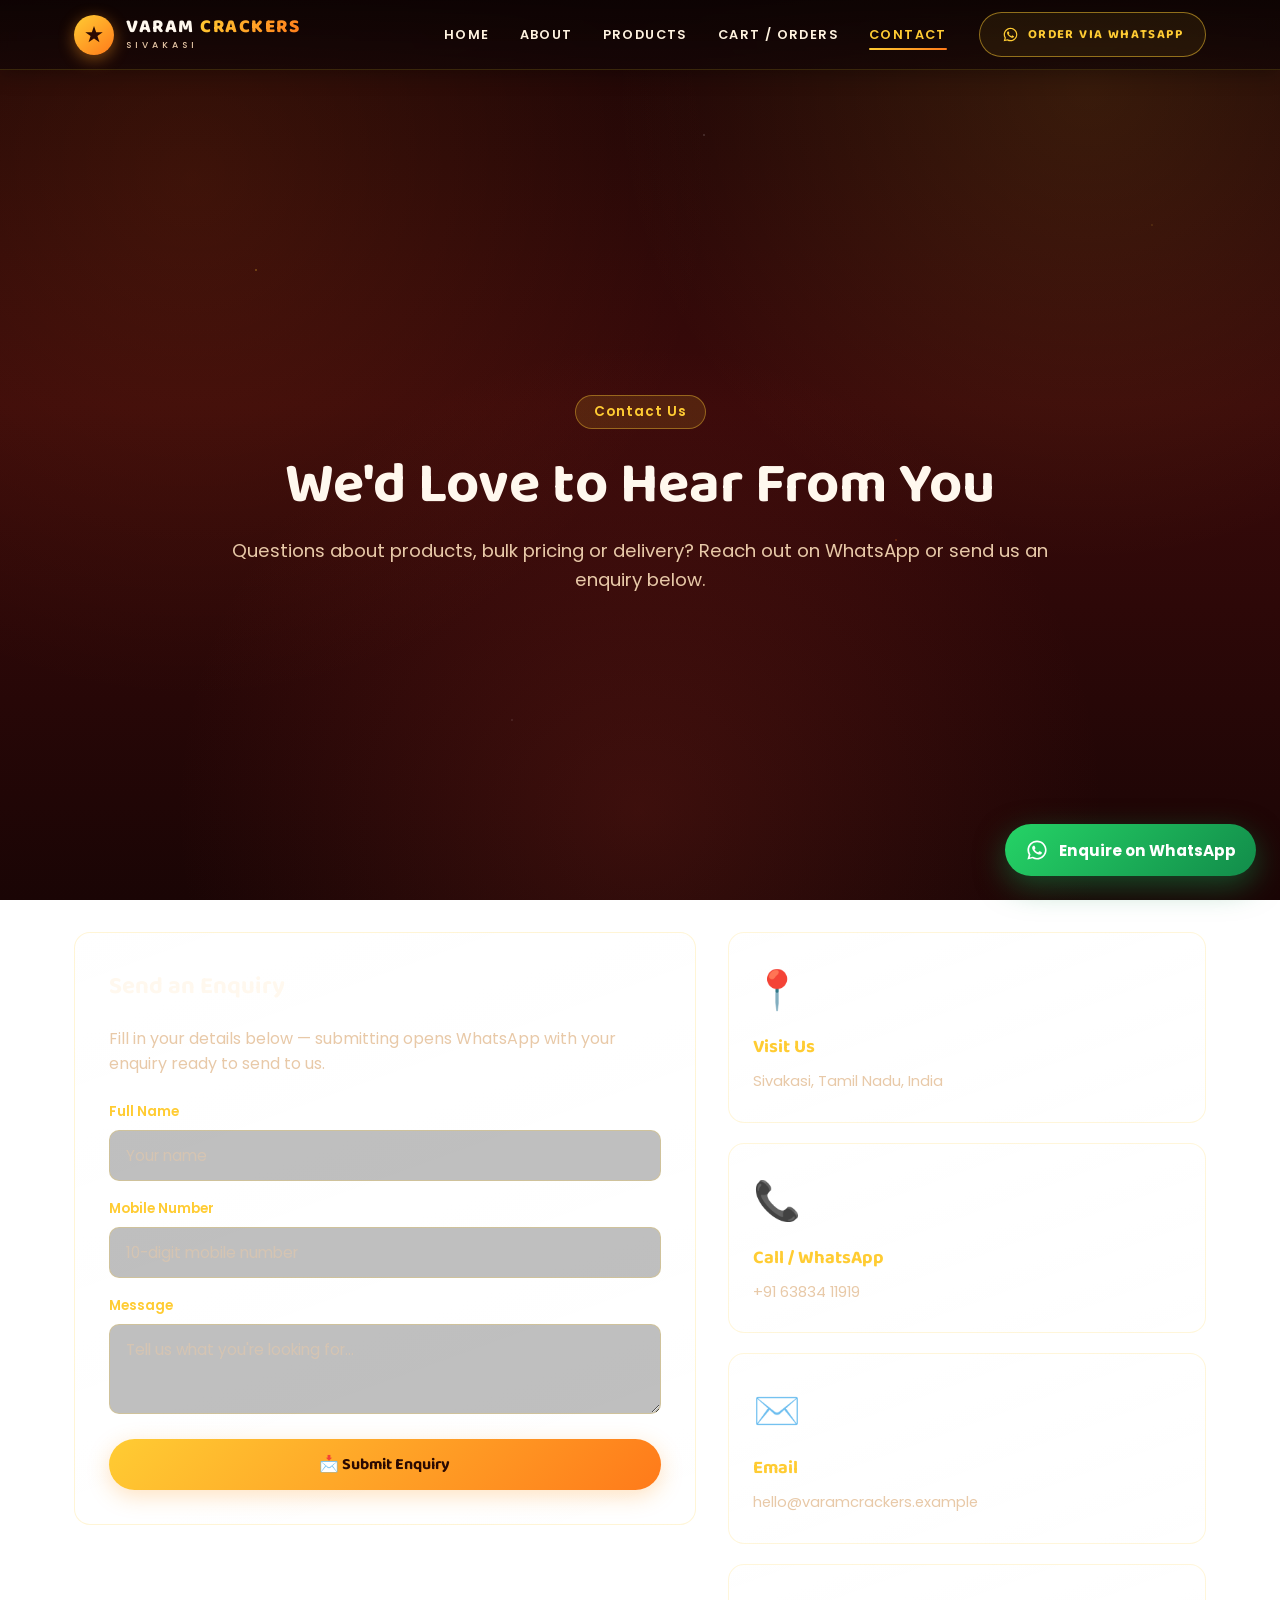
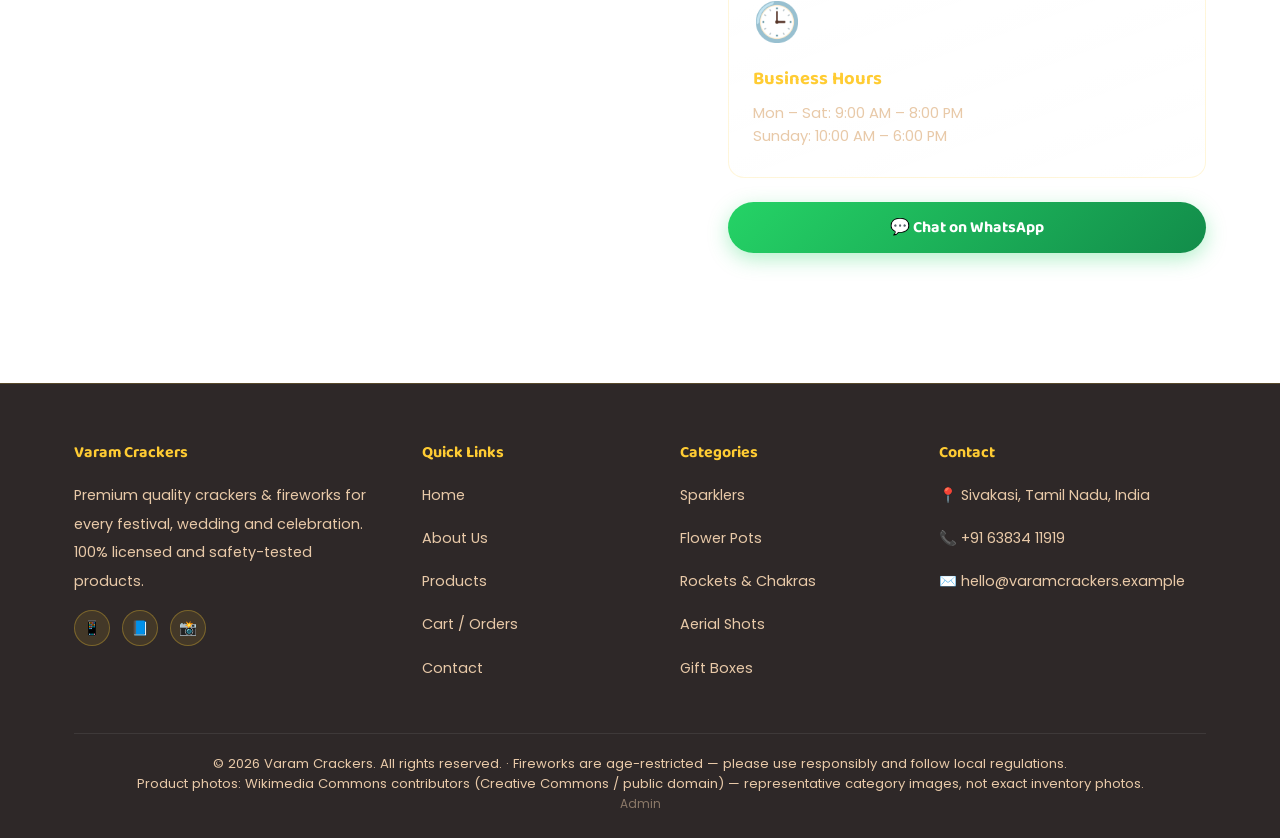
==== contact.html @ 7afa8c86 "first commit" ====
<!DOCTYPE html>
<html lang="en">
<head>
<meta charset="UTF-8">
<meta name="viewport" content="width=device-width, initial-scale=1.0">
<title>Contact Us — Varam Crackers</title>
<link rel="icon" href="data:,">
<link rel="stylesheet" href="css/style.css">
</head>
<body>
<div class="sparkle-bg"></div>

<header class="site-header" id="site-header"></header>

<main>
  <section class="hero" style="padding-bottom:20px;">
    <div class="hero-content">
      <span class="hero-tag">Contact Us</span>
      <h1>We'd Love to Hear From You</h1>
      <p>Questions about products, bulk pricing or delivery? Reach out on WhatsApp or send us an enquiry below.</p>
    </div>
  </section>

  <section>
    <div class="container">
      <div class="cart-layout">
        <div class="form-panel">
          <h2 style="color:var(--cream); margin-top:0;">Send an Enquiry</h2>
          <p style="color:var(--text-muted); margin-bottom:26px;">Fill in your details below — submitting opens WhatsApp with your enquiry ready to send to us.</p>
          <form id="enquiryForm" novalidate>
            <div class="form-row">
              <div>
                <label for="encName">Full Name</label>
                <input type="text" id="encName" placeholder="Your name" required>
                <div class="error-msg">Please enter your name.</div>
              </div>
            </div>
            <div class="form-row">
              <div>
                <label for="encMobile">Mobile Number</label>
                <input type="tel" id="encMobile" placeholder="10-digit mobile number" maxlength="10" required>
                <div class="error-msg">Please enter a valid 10-digit mobile number.</div>
              </div>
            </div>
            <div class="form-row">
              <div>
                <label for="encMessage">Message</label>
                <textarea id="encMessage" placeholder="Tell us what you're looking for..." required></textarea>
                <div class="error-msg">Please enter a message.</div>
              </div>
            </div>
            <button type="submit" class="btn btn-primary btn-block">📩 Submit Enquiry</button>
          </form>
        </div>

        <div>
          <div class="card" style="margin-bottom:20px;">
            <span class="icon">📍</span>
            <h3>Visit Us</h3>
            <p>Sivakasi, Tamil Nadu, India</p>
          </div>
          <div class="card" style="margin-bottom:20px;">
            <span class="icon">📞</span>
            <h3>Call / WhatsApp</h3>
            <p>+91 63834 11919</p>
          </div>
          <div class="card" style="margin-bottom:20px;">
            <span class="icon">✉️</span>
            <h3>Email</h3>
            <p>hello@varamcrackers.example</p>
          </div>
          <div class="card">
            <span class="icon">🕒</span>
            <h3>Business Hours</h3>
            <p>Mon – Sat: 9:00 AM – 8:00 PM<br>Sunday: 10:00 AM – 6:00 PM</p>
          </div>
          <div class="text-center" style="margin-top:24px;">
            <a href="https://wa.me/916383411919?text=Hi!%20I%27d%20like%20to%20enquire%20about%20your%20fireworks." target="_blank" rel="noopener" class="btn btn-whatsapp btn-block">💬 Chat on WhatsApp</a>
          </div>
        </div>
      </div>
    </div>
  </section>
</main>

<footer class="site-footer" id="site-footer"></footer>
<div id="whatsapp-float"></div>

<script src="js/main.js"></script>
<script src="js/contact.js"></script>
<script>
  initSharedUI("contact.html", "Hi! I'd like to enquire about your fireworks.");
</script>
</body>
</html>
---- css/style.css ----
/* =========================================================
   Varam Crackers — Shared Stylesheet
   ========================================================= */

@import url('https://fonts.googleapis.com/css2?family=Baloo+2:wght@500;600;700;800&family=Poppins:wght@300;400;500;600;700&display=swap');

:root{
  --maroon-1:#1a0505;
  --maroon-2:#3a0a0a;
  --maroon-3:#5c0e0e;
  --red:#c0392b;
  --red-2:#e8492f;
  --orange:#ff7a1a;
  --gold:#ffcc33;
  --gold-2:#f4b400;
  --cream:#fff8ee;
  --text-light:#fff3e0;
  --text-muted:#e8c9a8;
  --dark-glass: rgba(20,6,6,0.65);
  --shadow-glow: 0 0 25px rgba(255,204,51,0.35);
  --radius: 16px;
  --radius-sm: 10px;
  --maxw: 1180px;
}

*,*::before,*::after{ box-sizing:border-box; }
html{ scroll-behavior:smooth; }
body{
  margin:0;
  font-family:'Poppins', sans-serif;
  color:var(--text-light);
  background:
    radial-gradient(circle at 15% 20%, rgba(255,122,26,0.10), transparent 40%),
    radial-gradient(circle at 85% 10%, rgba(255,204,51,0.10), transparent 35%),
    radial-gradient(circle at 50% 90%, rgba(192,57,43,0.18), transparent 45%),
    linear-gradient(180deg, var(--maroon-1) 0%, var(--maroon-2) 45%, var(--maroon-1) 100%);
  background-attachment:fixed;
  min-height:100vh;
  overflow-x:hidden;
}

h1,h2,h3,h4,.brand,.btn,.nav-links a{
  font-family:'Baloo 2', sans-serif;
}

a{ color:inherit; text-decoration:none; }
img{ max-width:100%; display:block; }
ul{ margin:0; padding:0; list-style:none; }
input, select, textarea, button{ font-family:inherit; }

.container{
  max-width:var(--maxw);
  margin:0 auto;
  padding:0 24px;
}

/* Sparkle dots overlay */
.sparkle-bg{
  position:fixed; inset:0; pointer-events:none; z-index:0;
  background-image:
    radial-gradient(2px 2px at 20% 30%, rgba(255,204,51,0.6), transparent 60%),
    radial-gradient(2px 2px at 70% 60%, rgba(255,122,26,0.5), transparent 60%),
    radial-gradient(1.5px 1.5px at 40% 80%, rgba(255,255,255,0.4), transparent 60%),
    radial-gradient(1.5px 1.5px at 90% 25%, rgba(255,204,51,0.5), transparent 60%),
    radial-gradient(2px 2px at 55% 15%, rgba(255,255,255,0.3), transparent 60%);
  animation: twinkle 6s ease-in-out infinite alternate;
}
@keyframes twinkle{
  0%{ opacity:.5; }
  100%{ opacity:1; }
}

/* ================= HEADER ================= */
.site-header{
  position:sticky; top:0; z-index:100;
  background:var(--dark-glass);
  backdrop-filter:blur(10px);
  border-bottom:1px solid rgba(255,204,51,0.25);
  box-shadow:0 2px 20px rgba(0,0,0,0.35);
}
.header-inner{
  display:flex; align-items:center; justify-content:space-between;
  padding:14px 24px; max-width:var(--maxw); margin:0 auto;
}
.brand{
  display:flex; align-items:center; gap:10px;
  font-size:1.5rem; font-weight:700; color:var(--gold);
  letter-spacing:.3px;
}
.brand .flame{ font-size:1.7rem; filter:drop-shadow(0 0 8px rgba(255,150,30,0.8)); }
.brand small{ display:block; font-family:'Poppins',sans-serif; font-size:.6rem; font-weight:400; color:var(--text-muted); letter-spacing:2px; text-transform:uppercase; }

.nav-links{ display:flex; align-items:center; gap:6px; }
.nav-links a{
  padding:10px 16px; border-radius:999px; font-weight:600; font-size:.98rem;
  color:var(--text-light); transition:all .25s ease; position:relative;
}
.nav-links a:hover{ background:rgba(255,204,51,0.12); color:var(--gold); }
.nav-links a.active{
  background:linear-gradient(135deg, var(--gold), var(--orange));
  color:#2b0a02;
  box-shadow:var(--shadow-glow);
}
.nav-links a.cart-link{ display:flex; align-items:center; gap:6px; }
.cart-badge{
  background:var(--red-2); color:#fff; font-size:.7rem; font-weight:700;
  border-radius:999px; min-width:20px; height:20px; display:inline-flex;
  align-items:center; justify-content:center; padding:0 5px;
}

.nav-toggle{
  display:none; background:none; border:none; color:var(--gold); font-size:1.6rem; cursor:pointer;
}

@media (max-width: 860px){
  .nav-toggle{ display:block; }
  .nav-links{
    position:absolute; top:100%; left:0; right:0;
    flex-direction:column; align-items:stretch; gap:2px;
    background:rgba(20,6,6,0.97); backdrop-filter:blur(10px);
    padding:12px; border-bottom:1px solid rgba(255,204,51,0.25);
    display:none;
  }
  .nav-links.open{ display:flex; }
  .nav-links a{ text-align:center; }
}

/* ================= BUTTONS ================= */
.btn{
  display:inline-flex; align-items:center; justify-content:center; gap:8px;
  padding:13px 28px; border-radius:999px; font-weight:700; font-size:1rem;
  border:none; cursor:pointer; transition:transform .2s ease, box-shadow .2s ease;
  white-space:nowrap;
}
.btn:hover{ transform:translateY(-2px); }
.btn-primary{
  background:linear-gradient(135deg, var(--gold) 0%, var(--orange) 100%);
  color:#2b0a02; box-shadow:0 6px 20px rgba(255,150,30,0.35);
}
.btn-primary:hover{ box-shadow:0 10px 28px rgba(255,150,30,0.5); }
.btn-outline{
  background:transparent; color:var(--gold); border:2px solid var(--gold);
}
.btn-outline:hover{ background:rgba(255,204,51,0.12); }
.btn-whatsapp{
  background:linear-gradient(135deg,#25d366,#128c4a); color:#fff;
  box-shadow:0 6px 20px rgba(37,211,102,0.35);
}
.btn-block{ width:100%; }
.btn-sm{ padding:8px 16px; font-size:.85rem; }
.btn:disabled{ opacity:.5; cursor:not-allowed; transform:none; }

/* ================= HERO ================= */
.hero{
  position:relative; padding:90px 24px 70px; text-align:center; overflow:hidden;
}
.hero canvas{ position:absolute; inset:0; width:100%; height:100%; z-index:0; }
.hero-content{ position:relative; z-index:2; max-width:820px; margin:0 auto; }
.hero-tag{
  display:inline-block; padding:6px 18px; border-radius:999px; margin-bottom:18px;
  background:rgba(255,204,51,0.12); border:1px solid rgba(255,204,51,0.4);
  color:var(--gold); font-weight:600; font-size:.85rem; letter-spacing:1px;
}
.hero h1{
  font-size:clamp(2.2rem, 5vw, 3.6rem); line-height:1.1; margin:0 0 18px;
  background:linear-gradient(135deg,#fff8ee, var(--gold) 55%, var(--orange));
  -webkit-background-clip:text; background-clip:text; color:transparent;
}
.hero p{ font-size:1.15rem; color:var(--text-muted); margin:0 0 32px; line-height:1.6; }
.hero-actions{ display:flex; gap:16px; justify-content:center; flex-wrap:wrap; }

.admin-hero-btn{
  position:absolute; top:18px; right:24px; z-index:3;
  display:inline-flex; align-items:center; gap:6px;
  padding:8px 16px; border-radius:999px; font-size:.8rem; font-weight:700;
  color:var(--gold); border:1.5px solid rgba(255,204,51,0.4); background:rgba(20,6,6,0.55);
  backdrop-filter:blur(6px); transition:all .2s ease;
}
.admin-hero-btn:hover{ background:rgba(255,204,51,0.15); border-color:var(--gold); }
@media (max-width:560px){
  .admin-hero-btn{ top:10px; right:12px; padding:7px 12px; font-size:.72rem; }
}

/* ================= SECTIONS ================= */
section{ position:relative; z-index:1; padding:70px 0; }
.section-head{ text-align:center; max-width:640px; margin:0 auto 46px; }
.section-tag{ color:var(--gold); font-weight:700; letter-spacing:2px; font-size:.8rem; text-transform:uppercase; }
.section-head h2{ font-size:clamp(1.7rem,3.5vw,2.4rem); margin:10px 0 12px; color:var(--cream); }
.section-head p{ color:var(--text-muted); line-height:1.6; }

/* ================= CARDS / GRID ================= */
.grid{ display:grid; gap:26px; }
.grid-4{ grid-template-columns:repeat(4,1fr); }
.grid-3{ grid-template-columns:repeat(3,1fr); }
.grid-2{ grid-template-columns:repeat(2,1fr); }
@media (max-width:980px){ .grid-4{ grid-template-columns:repeat(2,1fr);} .grid-3{ grid-template-columns:repeat(2,1fr);} }
@media (max-width:620px){ .grid-4,.grid-3,.grid-2{ grid-template-columns:1fr; } }

.card{
  background:linear-gradient(160deg, rgba(255,255,255,0.05), rgba(255,255,255,0.02));
  border:1px solid rgba(255,204,51,0.18);
  border-radius:var(--radius);
  padding:28px 24px;
  transition:transform .25s ease, box-shadow .25s ease, border-color .25s ease;
}
.card:hover{
  transform:translateY(-6px);
  border-color:rgba(255,204,51,0.5);
  box-shadow:0 14px 34px rgba(0,0,0,0.35), var(--shadow-glow);
}
.card .icon{ font-size:2.4rem; margin-bottom:14px; display:block; }
.card h3{ margin:0 0 8px; color:var(--gold); font-size:1.15rem; }
.card p{ color:var(--text-muted); font-size:.92rem; line-height:1.6; margin:0; }

.stat-card{ text-align:center; }
.stat-card .num{
  font-family:'Baloo 2',sans-serif; font-size:2.4rem; font-weight:800;
  background:linear-gradient(135deg,var(--gold),var(--orange));
  -webkit-background-clip:text; background-clip:text; color:transparent;
}
.stat-card .label{ color:var(--text-muted); font-size:.9rem; margin-top:4px; }

/* ================= HOME SHOWCASE CARDS ================= */
.showcase-card{
  position:relative; border-radius:var(--radius); overflow:hidden; height:220px;
  border:1px solid rgba(255,204,51,0.18); background:rgba(0,0,0,0.15);
}
.showcase-card img{ width:100%; height:100%; object-fit:cover; transition:transform .35s ease; display:block; }
.showcase-card:hover img{ transform:scale(1.08); }
.showcase-label{
  position:absolute; bottom:0; left:0; right:0; padding:14px 16px;
  background:linear-gradient(180deg, transparent, rgba(0,0,0,0.8));
  color:var(--cream); font-weight:700; display:flex; align-items:center; gap:8px; font-size:.98rem;
}
.showcase-label span{ font-size:1.3rem; }

/* ================= PRODUCT CARD ================= */
.category-bar{ display:flex; gap:10px; flex-wrap:wrap; justify-content:center; margin-bottom:40px; }
.chip{
  padding:9px 18px; border-radius:999px; border:1.5px solid rgba(255,204,51,0.35);
  background:rgba(255,255,255,0.03); color:var(--text-light); font-weight:600; font-size:.88rem;
  cursor:pointer; transition:all .2s ease;
}
.chip:hover{ border-color:var(--gold); }
.chip.active{ background:linear-gradient(135deg,var(--gold),var(--orange)); color:#2b0a02; border-color:transparent; }

.product-card{
  display:flex; flex-direction:column; background:linear-gradient(160deg, rgba(255,255,255,0.05), rgba(255,255,255,0.02));
  border:1px solid rgba(255,204,51,0.18); border-radius:var(--radius); overflow:hidden;
  transition:transform .25s ease, box-shadow .25s ease, border-color .25s ease;
}
.product-card:hover{ transform:translateY(-6px); border-color:rgba(255,204,51,0.5); box-shadow:0 14px 34px rgba(0,0,0,0.35), var(--shadow-glow); }
.product-media{
  height:170px; display:flex; align-items:center; justify-content:center; font-size:3.4rem;
  background:radial-gradient(circle at 50% 30%, rgba(255,204,51,0.18), transparent 70%), rgba(0,0,0,0.15);
  position:relative; overflow:hidden;
}
.product-media img{
  width:100%; height:100%; object-fit:cover;
  filter:saturate(1.1) contrast(1.05);
  transition:transform .3s ease;
}
.product-card:hover .product-media img{ transform:scale(1.06); }
.product-fallback-icon{ font-size:3.4rem; line-height:1; }
.product-tag{
  position:absolute; top:10px; left:10px; background:var(--red-2); color:#fff;
  font-size:.68rem; font-weight:700; padding:4px 10px; border-radius:999px; text-transform:uppercase; letter-spacing:.5px;
}
.product-body{ padding:18px 20px 20px; display:flex; flex-direction:column; gap:10px; flex:1; }
.product-body h3{ margin:0; color:var(--cream); font-size:1.05rem; }
.product-cat{ color:var(--gold); font-size:.75rem; font-weight:600; text-transform:uppercase; letter-spacing:.5px; }
.product-desc{ color:var(--text-muted); font-size:.85rem; line-height:1.5; margin:0; flex:1; }
.product-price{ font-size:1.25rem; font-weight:800; color:var(--gold); font-family:'Baloo 2',sans-serif; }
.product-price span{ font-size:.75rem; color:var(--text-muted); font-weight:500; }

.qty-row{ display:flex; align-items:center; gap:10px; }
.stepper{ display:flex; align-items:center; border:1.5px solid rgba(255,204,51,0.35); border-radius:999px; overflow:hidden; }
.stepper button{
  width:32px; height:32px; background:rgba(255,204,51,0.08); color:var(--gold); border:none;
  font-size:1.1rem; cursor:pointer; font-weight:700;
}
.stepper button:hover{ background:rgba(255,204,51,0.2); }
.stepper input{
  width:42px; text-align:center; background:transparent; border:none; color:var(--text-light); font-weight:600;
}
.stepper input:focus{ outline:none; }

/* ================= PRODUCT LIST VIEW ================= */
.product-list{ display:flex; flex-direction:column; gap:18px; }
.product-row{
  display:flex; align-items:center; gap:22px; padding:18px;
  background:linear-gradient(160deg, rgba(255,255,255,0.05), rgba(255,255,255,0.02));
  border:1px solid rgba(255,204,51,0.18); border-radius:var(--radius);
  transition:transform .2s ease, box-shadow .2s ease, border-color .2s ease;
}
.product-row:hover{
  transform:translateY(-3px); border-color:rgba(255,204,51,0.5);
  box-shadow:0 12px 28px rgba(0,0,0,0.3), var(--shadow-glow);
}
.product-row-media{
  position:relative; width:110px; height:110px; border-radius:12px; overflow:hidden; flex-shrink:0;
  background:radial-gradient(circle at 50% 30%, rgba(255,204,51,0.18), transparent 70%), rgba(0,0,0,0.15);
  display:flex; align-items:center; justify-content:center; font-size:2.4rem;
}
.product-row-media img{ width:100%; height:100%; object-fit:cover; filter:saturate(1.1) contrast(1.05); }
.product-row-media .product-tag{ position:absolute; top:6px; left:6px; font-size:.6rem; padding:3px 8px; }
.product-row-body{ flex:1; min-width:0; display:flex; flex-direction:column; gap:4px; }
.product-row-body h3{ margin:2px 0 4px; color:var(--cream); font-size:1.08rem; }
.product-row-body .product-desc{ margin:0; }
.product-row-actions{ display:flex; flex-direction:column; align-items:flex-end; gap:12px; flex-shrink:0; }
.qty-label{ margin:0; font-size:.78rem; color:var(--text-muted); font-weight:600; }

/* ===== Quantity stepper (− / +) — shared by product & admin pages ===== */
.qty-stepper{
  display:inline-flex; align-items:center; border:1.5px solid rgba(255,204,51,0.3);
  border-radius:10px; background:rgba(0,0,0,0.25); overflow:hidden;
}
.qty-stepper:focus-within{ border-color:var(--gold); }
.qty-stepper .qty-btn{
  width:32px; height:38px; flex-shrink:0; display:flex; align-items:center; justify-content:center;
  background:rgba(255,204,51,0.08); color:var(--gold); border:none; padding:0;
  font-size:1.15rem; font-weight:700; line-height:1; cursor:pointer;
  transition:background .15s ease, color .15s ease;
  -webkit-user-select:none; user-select:none;
}
.qty-stepper .qty-btn:hover{ background:rgba(255,204,51,0.22); }
.qty-stepper .qty-btn:active{ background:rgba(255,204,51,0.34); }
.qty-stepper .qty-btn:disabled{ opacity:.35; cursor:not-allowed; background:rgba(255,204,51,0.05); }
.qty-stepper .qty-input,
.qty-stepper .stock-qty-input{
  width:48px; height:38px; text-align:center; padding:0 2px; border:none;
  background:transparent; color:var(--text-light); font-weight:700;
}
.qty-stepper .qty-input:focus,
.qty-stepper .stock-qty-input:focus{ outline:none; }
/* hide native number spinner arrows */
.qty-stepper input[type=number]{ -moz-appearance:textfield; appearance:textfield; }
.qty-stepper input[type=number]::-webkit-outer-spin-button,
.qty-stepper input[type=number]::-webkit-inner-spin-button{ -webkit-appearance:none; margin:0; }

@media (max-width:720px){
  .product-row{ flex-wrap:wrap; }
  .product-row-actions{ width:100%; align-items:stretch; }
  .qty-row{ justify-content:space-between; }
}

.low-stock-note{ color:#ffb020; font-size:.78rem; font-weight:700; margin:2px 0 0; }
.product-row.out-of-stock{ opacity:.65; }
.product-row.out-of-stock .product-row-media img{ filter:grayscale(0.6); }
.stock-badge{
  position:absolute; top:6px; right:6px; z-index:2; background:rgba(20,6,6,0.9); color:#ff8a80;
  font-size:.62rem; font-weight:700; padding:3px 8px; border-radius:999px; text-transform:uppercase; letter-spacing:.5px;
  border:1px solid rgba(255,138,128,0.5);
}

/* ================= TOAST ================= */
.toast{
  position:fixed; bottom:100px; right:24px; z-index:400;
  background:linear-gradient(135deg,var(--gold),var(--orange)); color:#2b0a02;
  padding:14px 22px; border-radius:12px; font-weight:700; box-shadow:0 10px 30px rgba(0,0,0,0.4);
  opacity:0; transform:translateY(20px); transition:all .35s ease; pointer-events:none;
}
.toast.show{ opacity:1; transform:translateY(0); }

/* ================= WHATSAPP FLOAT ================= */
.wa-float{
  position:fixed; bottom:24px; right:24px; z-index:300;
  display:flex; align-items:center; gap:10px;
  background:linear-gradient(135deg,#25d366,#128c4a); color:#fff;
  padding:14px 20px; border-radius:999px; font-weight:700; font-size:.95rem;
  box-shadow:0 10px 30px rgba(18,140,74,0.5);
  animation: pulseWa 2.4s ease-in-out infinite;
}
.wa-float:hover{ transform:scale(1.05); }
.wa-float svg{ width:24px; height:24px; }
@keyframes pulseWa{
  0%,100%{ box-shadow:0 10px 30px rgba(18,140,74,0.5); }
  50%{ box-shadow:0 10px 40px rgba(37,211,102,0.85); }
}
@media (max-width:560px){
  .wa-float span{ display:none; }
  .wa-float{ padding:16px; }
}

/* ================= FOOTER ================= */
.site-footer{
  background:rgba(10,3,3,0.85); border-top:1px solid rgba(255,204,51,0.2);
  padding:56px 0 24px; margin-top:60px;
}
.footer-grid{ display:grid; grid-template-columns:1.4fr 1fr 1fr 1.2fr; gap:36px; margin-bottom:36px; }
@media (max-width:800px){ .footer-grid{ grid-template-columns:1fr 1fr; } }
@media (max-width:520px){ .footer-grid{ grid-template-columns:1fr; } }
.footer-grid h4{ color:var(--gold); margin:0 0 16px; font-size:1rem; }
.footer-grid p, .footer-grid a{ color:var(--text-muted); font-size:.9rem; line-height:2; }
.footer-grid a:hover{ color:var(--gold); }
.footer-bottom{
  border-top:1px solid rgba(255,255,255,0.08); padding-top:20px; text-align:center;
  color:var(--text-muted); font-size:.82rem;
}
.customer-file-widget{
  display:flex; align-items:center; justify-content:center; gap:12px; flex-wrap:wrap;
  padding-bottom:20px; margin-bottom:20px; border-bottom:1px solid rgba(255,255,255,0.08);
}
.file-status{ font-size:.82rem; color:var(--text-muted); }
.file-status.connected{ color:#4ade80; font-weight:600; }
.form-note{
  display:flex; gap:10px; align-items:flex-start; background:rgba(37,211,102,0.08);
  border:1px solid rgba(37,211,102,0.3); border-radius:var(--radius-sm); padding:12px 16px;
  font-size:.82rem; color:var(--text-muted); margin-bottom:20px;
}
.social-row{ display:flex; gap:12px; margin-top:6px; }
.social-row a{
  width:36px; height:36px; border-radius:50%; display:flex; align-items:center; justify-content:center;
  background:rgba(255,204,51,0.1); border:1px solid rgba(255,204,51,0.3);
}
.social-row a:hover{ background:var(--gold); color:#2b0a02; }

/* ================= FORMS ================= */
.form-panel{
  background:linear-gradient(160deg, rgba(255,255,255,0.05), rgba(255,255,255,0.02));
  border:1px solid rgba(255,204,51,0.2); border-radius:var(--radius); padding:34px;
}
.form-row{ display:grid; gap:18px; margin-bottom:18px; }
.form-row.two{ grid-template-columns:1fr 1fr; }
@media (max-width:600px){ .form-row.two{ grid-template-columns:1fr; } }
label{ display:block; font-size:.85rem; font-weight:600; color:var(--gold); margin-bottom:8px; }
input[type=text], input[type=tel], input[type=email], input[type=number], input[type=password], select, textarea{
  width:100%; padding:13px 16px; border-radius:var(--radius-sm); border:1.5px solid rgba(255,204,51,0.25);
  background:rgba(0,0,0,0.25); color:var(--text-light); font-size:.95rem; transition:border-color .2s ease;
}
input::placeholder, textarea::placeholder{ color:rgba(232,201,168,0.55); }

/* password field with show/hide eye toggle */
.pw-field{ position:relative; }
.pw-field input{ padding-right:48px; }
.pw-toggle{
  position:absolute; top:50%; right:6px; transform:translateY(-50%);
  width:36px; height:36px; display:flex; align-items:center; justify-content:center;
  background:transparent; border:none; padding:0; cursor:pointer;
  color:var(--text-muted); border-radius:8px; transition:color .18s ease, background .18s ease;
}
.pw-toggle:hover{ color:var(--gold); background:rgba(255,204,51,0.12); }
.pw-toggle svg{ width:20px; height:20px; display:block; }
.pw-toggle .eye-off{ display:none; }
.pw-toggle.showing{ color:var(--gold); }
.pw-toggle.showing .eye-on{ display:none; }
.pw-toggle.showing .eye-off{ display:block; }
/* kill Edge/IE's built-in reveal button so there aren't two */
.pw-field input::-ms-reveal, .pw-field input::-ms-clear{ display:none; }
input:focus, select:focus, textarea:focus{ outline:none; border-color:var(--gold); }
input[readonly]{ background:rgba(255,204,51,0.08); font-weight:700; color:var(--gold); cursor:not-allowed; }
textarea{ resize:vertical; min-height:90px; }
.field-hint{ font-size:.75rem; color:var(--text-muted); margin-top:6px; }
.error-msg{ color:#ff8a80; font-size:.78rem; margin-top:6px; display:none; }
.invalid{ border-color:#ff5c4d !important; }
.invalid + .error-msg{ display:block; }

/* ================= CART PAGE ================= */
.cart-layout{ display:grid; grid-template-columns:1.3fr 1fr; gap:32px; align-items:start; }
@media (max-width:900px){ .cart-layout{ grid-template-columns:1fr; } }
.cart-item{
  display:flex; align-items:center; gap:16px; padding:16px; border-radius:var(--radius-sm);
  border:1px solid rgba(255,204,51,0.15); background:rgba(255,255,255,0.03); margin-bottom:14px;
}
.cart-item .media{ font-size:2rem; width:56px; height:56px; border-radius:12px; display:flex; align-items:center; justify-content:center; background:rgba(255,204,51,0.1); flex-shrink:0; overflow:hidden; }
.cart-item .media img{ width:100%; height:100%; object-fit:cover; }
.cart-item .info{ flex:1; min-width:0; }
.cart-item .info h4{ margin:0 0 4px; color:var(--cream); font-size:.98rem; }
.cart-item .info .unit-price{ color:var(--text-muted); font-size:.8rem; }
.cart-item .subtotal{ font-weight:700; color:var(--gold); min-width:80px; text-align:right; }
.cart-item .remove-btn{ background:none; border:none; color:#ff8a80; font-size:1.2rem; cursor:pointer; padding:4px 8px; }
.cart-item-warning{ color:#ff8a80; font-size:.78rem; font-weight:600; margin-top:4px; }
.empty-state{ text-align:center; padding:60px 20px; color:var(--text-muted); }
.empty-state .icon{ font-size:3rem; margin-bottom:16px; }

.summary-row{ display:flex; justify-content:space-between; padding:10px 0; color:var(--text-muted); font-size:.92rem; border-bottom:1px dashed rgba(255,204,51,0.2); }
.summary-row.total{ color:var(--gold); font-weight:800; font-size:1.15rem; border-bottom:none; padding-top:16px; }

.badge-note{
  display:flex; gap:10px; align-items:flex-start; background:rgba(255,204,51,0.08);
  border:1px solid rgba(255,204,51,0.25); border-radius:var(--radius-sm); padding:14px 16px; font-size:.85rem; color:var(--text-muted);
  margin-top:18px;
}

/* misc */
.mt-0{ margin-top:0; }
.text-center{ text-align:center; }
.divider{ height:1px; background:rgba(255,204,51,0.15); margin:24px 0; }
.pill-list{ display:flex; flex-wrap:wrap; gap:10px; justify-content:center; }
.pill-list li{
  background:rgba(255,204,51,0.08); border:1px solid rgba(255,204,51,0.25); padding:8px 16px;
  border-radius:999px; font-size:.85rem; color:var(--text-muted); font-weight:600;
}
.banner-cta{
  text-align:center; padding:60px 24px; border-radius:24px; margin:0 24px;
  background:linear-gradient(135deg, rgba(255,122,26,0.18), rgba(255,204,51,0.1));
  border:1px solid rgba(255,204,51,0.3);
}
.banner-cta h2{ color:var(--cream); font-size:clamp(1.6rem,3vw,2.2rem); margin:0 0 12px; }
.banner-cta p{ color:var(--text-muted); margin:0 0 26px; }

/* ================= COLLAPSIBLE SECTION ================= */
.btn.collapse-btn{
  display:flex; align-items:center; justify-content:center; gap:10px;
}
.btn.collapse-btn .chev{
  font-size:.85em; line-height:1; transition:transform .22s ease; display:inline-block;
}
.btn.collapse-btn[aria-expanded="true"] .chev{ transform:rotate(180deg); }
.btn.collapse-btn .chev-right{ transition:transform .22s ease; display:inline-block; }
.btn.collapse-btn:hover .chev-right{ transform:translateX(4px); }
.collapse-body{ animation:collapseIn .22s ease; }
@keyframes collapseIn{
  from{ opacity:0; transform:translateY(-6px); }
  to{ opacity:1; transform:none; }
}

/* ================= EXCEL STOCK IMPORT ================= */
.drop-zone{
  border:2px dashed rgba(255,204,51,0.35); border-radius:var(--radius); padding:30px 20px;
  text-align:center; background:rgba(0,0,0,0.18); cursor:pointer;
  transition:border-color .18s ease, background .18s ease, transform .18s ease;
}
.drop-zone:hover{ border-color:var(--gold); background:rgba(255,204,51,0.07); }
.drop-zone.dragging{ border-color:var(--gold); background:rgba(255,204,51,0.14); transform:scale(1.01); }
.drop-zone .dz-icon{ font-size:2.2rem; margin-bottom:10px; }
.drop-zone .dz-main{ color:var(--cream); font-weight:700; margin:0 0 6px; }
.drop-zone .dz-sub{ color:var(--text-muted); font-size:.8rem; margin:0; }
.drop-zone input[type=file]{ display:none; }

.import-summary{
  display:flex; flex-wrap:wrap; gap:10px; margin:18px 0 14px;
}
.import-chip{
  font-size:.78rem; font-weight:700; padding:6px 12px; border-radius:999px;
  background:rgba(255,204,51,0.1); border:1px solid rgba(255,204,51,0.3); color:var(--text-muted);
}
.import-chip.ok{ color:#4ade80; border-color:rgba(74,222,128,0.4); background:rgba(74,222,128,0.1); }
.import-chip.warn{ color:#ffb020; border-color:rgba(255,176,32,0.4); background:rgba(255,176,32,0.1); }

.import-table-wrap{ max-height:320px; overflow-y:auto; border:1px solid rgba(255,204,51,0.18); border-radius:var(--radius-sm); }
table.import-table{ width:100%; border-collapse:collapse; font-size:.85rem; }
table.import-table th, table.import-table td{ padding:9px 12px; text-align:left; border-bottom:1px solid rgba(255,204,51,0.12); }
table.import-table th{
  position:sticky; top:0; z-index:1; background:#2b0808; color:var(--gold);
  font-size:.72rem; text-transform:uppercase; letter-spacing:.5px;
}
table.import-table td{ color:var(--text-light); }
table.import-table tr:last-child td{ border-bottom:none; }
table.import-table td.num{ text-align:right; font-weight:700; font-variant-numeric:tabular-nums; }
table.import-table td.was{ color:var(--text-muted); }
table.import-table td.now{ color:var(--gold); }
table.import-table .renamed{ display:block; font-size:.72rem; color:var(--text-muted); margin-top:2px; }
.delta-up{ color:#4ade80; font-weight:700; }
.delta-down{ color:#ff8a80; font-weight:700; }
.delta-same{ color:var(--text-muted); }

.import-actions{ display:flex; flex-wrap:wrap; gap:10px; margin-top:18px; }
.import-actions .btn{ flex:1; min-width:180px; }
.import-unmatched{
  margin-top:14px; background:rgba(255,176,32,0.08); border:1px solid rgba(255,176,32,0.3);
  border-radius:var(--radius-sm); padding:12px 14px; font-size:.8rem; color:var(--text-muted);
}
.import-unmatched strong{ color:#ffb020; }
.import-unmatched ul{ margin:8px 0 0; padding-left:18px; list-style:disc; }
.import-unmatched li{ margin:3px 0; }

/* ================= ADMIN TOPBAR (profile / settings) ================= */
.admin-topbar{
  display:flex; align-items:center; gap:12px; justify-content:flex-end;
  margin-bottom:20px; position:relative;
}
.admin-topbar .topbar-hello{
  margin-right:auto; color:var(--text-muted); font-size:.9rem;
}
.admin-topbar .topbar-hello strong{ color:var(--cream); font-weight:700; }
.icon-btn{
  width:44px; height:44px; flex-shrink:0; display:flex; align-items:center; justify-content:center;
  border-radius:50%; cursor:pointer; padding:0;
  background:rgba(255,204,51,0.08); border:1.5px solid rgba(255,204,51,0.3); color:var(--gold);
  transition:background .18s ease, border-color .18s ease, transform .18s ease;
}
.icon-btn:hover{ background:rgba(255,204,51,0.2); border-color:var(--gold); transform:translateY(-1px); }
.icon-btn.active{ background:var(--gold); border-color:var(--gold); color:#3a0a0a; }
.icon-btn svg{ width:22px; height:22px; display:block; }

.admin-popover{
  display:none; position:absolute; top:56px; right:0; z-index:40; width:min(340px, calc(100vw - 40px));
  background:linear-gradient(160deg, #2b0808, #1d0505);
  border:1px solid rgba(255,204,51,0.35); border-radius:var(--radius);
  box-shadow:0 18px 44px rgba(0,0,0,0.55); padding:20px; text-align:left;
}
.admin-popover.open{ display:block; }
.admin-popover h3{ margin:0 0 4px; color:var(--cream); font-size:1rem; }
.admin-popover .pop-note{ color:var(--text-muted); font-size:.78rem; line-height:1.5; margin:0 0 16px; }
.admin-popover label{ font-size:.78rem; }
.admin-popover .form-row{ margin-bottom:12px; }
.admin-popover .divider{ margin:16px 0; }

.profile-head{ display:flex; align-items:center; gap:12px; margin-bottom:16px; }
.profile-avatar{
  width:52px; height:52px; flex-shrink:0; border-radius:50%; display:flex; align-items:center; justify-content:center;
  background:linear-gradient(135deg, var(--gold), var(--gold-2)); color:#3a0a0a;
  font-family:'Baloo 2',sans-serif; font-weight:800; font-size:1.15rem; letter-spacing:.5px;
}
.profile-head .who{ min-width:0; }
.profile-head .who .nm{ color:var(--cream); font-weight:700; font-size:1rem; margin:0; overflow-wrap:anywhere; }
.role-badge{
  display:inline-block; margin-top:4px; font-size:.68rem; font-weight:700; letter-spacing:.6px;
  text-transform:uppercase; padding:3px 10px; border-radius:999px;
  background:rgba(255,204,51,0.14); border:1px solid rgba(255,204,51,0.35); color:var(--gold);
}
.pw-strength{ font-size:.75rem; font-weight:700; margin-top:6px; }
.pw-strength.weak{ color:#ff8a80; }
.pw-strength.fair{ color:#ffb020; }
.pw-strength.good{ color:#4ade80; }

@media (max-width:600px){
  .admin-popover{ right:auto; left:0; }
  .admin-topbar .topbar-hello{ font-size:.82rem; }
}

/* ================= ADMIN PANEL ================= */
.admin-row{
  display:flex; align-items:center; gap:18px; padding:16px;
  background:linear-gradient(160deg, rgba(255,255,255,0.05), rgba(255,255,255,0.02));
  border:1px solid rgba(255,204,51,0.18); border-radius:var(--radius-sm); margin-bottom:12px;
}
.admin-row-media{
  width:64px; height:64px; border-radius:10px; overflow:hidden; flex-shrink:0;
  display:flex; align-items:center; justify-content:center; font-size:1.8rem;
  background:rgba(255,204,51,0.08);
}
.admin-row-media img{ width:100%; height:100%; object-fit:cover; }
.admin-row-body{ flex:1; min-width:0; }
.admin-row-body h4{ margin:2px 0; color:var(--cream); font-size:.98rem; }
.admin-row-price{ color:var(--text-muted); font-size:.85rem; }
.admin-row-toggle{ display:flex; align-items:center; gap:14px; flex-shrink:0; flex-wrap:wrap; justify-content:flex-end; }
.stock-state{ font-size:.8rem; font-weight:700; min-width:96px; text-align:right; }
.stock-state.in{ color:#4ade80; }
.stock-state.out{ color:#ff8a80; }
.qty-edit{ display:flex; align-items:center; gap:8px; }

.switch{ position:relative; display:inline-block; width:46px; height:26px; flex-shrink:0; }
.switch input{ opacity:0; width:0; height:0; position:absolute; }
.slider{
  position:absolute; cursor:pointer; inset:0; background:rgba(255,255,255,0.15);
  border-radius:999px; transition:.2s; border:1px solid rgba(255,204,51,0.3);
}
.slider::before{
  content:""; position:absolute; height:18px; width:18px; left:3px; bottom:3px;
  background:#fff; border-radius:50%; transition:.2s;
}
.switch input:checked + .slider{ background:linear-gradient(135deg,var(--gold),var(--orange)); }
.switch input:checked + .slider::before{ transform:translateX(20px); }

@media (max-width:600px){
  .admin-row{ flex-wrap:wrap; }
}

/* ----- Admin stock table (simple data table — no photos/cards) ----- */
.admin-stock-table-wrap{
  overflow-x:auto; border:1px solid rgba(255,204,51,0.18); border-radius:var(--radius-sm);
}
table.admin-stock-table{ width:100%; border-collapse:collapse; min-width:760px; table-layout:fixed; }
table.admin-stock-table th{
  text-align:left; padding:12px 14px; font-size:.72rem; font-weight:700; text-transform:uppercase;
  letter-spacing:.6px; color:var(--gold); background:rgba(255,204,51,0.08);
  border-bottom:1px solid rgba(255,204,51,0.18); white-space:nowrap;
}
table.admin-stock-table td{
  padding:12px 14px; border-bottom:1px solid rgba(255,204,51,0.1); vertical-align:middle;
  color:var(--text-light); font-size:.88rem; overflow-wrap:break-word;
}
table.admin-stock-table tr:last-child td{ border-bottom:none; }
table.admin-stock-table tr:hover td{ background:rgba(255,255,255,0.02); }
/* Fixed column widths so the header always sits directly over its
   column's content, no matter how wide any single row's text is. */
table.admin-stock-table th:nth-child(1), table.admin-stock-table td:nth-child(1){ width:26%; color:var(--cream); font-weight:700; }
table.admin-stock-table th:nth-child(2), table.admin-stock-table td:nth-child(2){ width:20%; color:var(--text-muted); }
table.admin-stock-table th:nth-child(3), table.admin-stock-table td:nth-child(3){ width:14%; color:var(--text-muted); }
table.admin-stock-table th:nth-child(4), table.admin-stock-table td:nth-child(4){ width:12%; }
table.admin-stock-table th:nth-child(5), table.admin-stock-table td:nth-child(5){ width:10%; }
table.admin-stock-table th:nth-child(6), table.admin-stock-table td:nth-child(6){ width:18%; }
table.admin-stock-table td.num, table.admin-stock-table th.num{ text-align:center; }
table.admin-stock-table td.admin-stock-update, table.admin-stock-table th.admin-stock-update{ text-align:center; }
table.admin-stock-table .stock-state{ font-size:.88rem; font-weight:700; }
table.admin-stock-table .stock-state.in{ color:#4ade80; }
table.admin-stock-table .stock-state.low{ color:#ffb020; }
table.admin-stock-table .stock-state.out{ color:#ff8a80; }
.stock-warning{ display:block; font-size:.68rem; font-weight:700; margin-top:2px; }
.stock-warning.low{ color:#ffb020; }
.stock-warning.out{ color:#ff8a80; }
table.admin-stock-table .qty-edit{ display:inline-flex; flex-wrap:nowrap; justify-content:center; }

@media (max-width:600px){
  table.admin-stock-table{ min-width:680px; }
}

.admin-footer-link{ opacity:.5; font-size:.75rem; }
.admin-footer-link:hover{ opacity:1; }


/* =========================================================
   HOME PAGE — CREATIVE / ANIMATED LAYER
   (scoped mostly to .home-* and [data-reveal] so other pages
   are untouched)
   ========================================================= */

/* ---------- SCROLL REVEAL ---------- */
[data-reveal]{
  opacity:0;
  transform:translateY(34px);
  transition:opacity .8s cubic-bezier(.16,1,.3,1), transform .8s cubic-bezier(.16,1,.3,1);
  will-change:opacity, transform;
}
[data-reveal="left"]{ transform:translateX(-46px); }
[data-reveal="right"]{ transform:translateX(46px); }
[data-reveal="zoom"]{ transform:scale(.9); }
[data-reveal="flip"]{ transform:perspective(900px) rotateX(-14deg) translateY(30px); }
[data-reveal].revealed{
  opacity:1;
  transform:none;
}

/* ---------- HERO UPGRADES ---------- */
.hero{ padding:110px 24px 90px; min-height:88vh; display:flex; align-items:center; }
.hero-content{ width:100%; }

/* soft moving colour orbs behind the hero */
.hero-orbs{ position:absolute; inset:0; z-index:0; pointer-events:none; overflow:hidden; }
.hero-orbs i{
  position:absolute; border-radius:50%; filter:blur(70px); opacity:.5;
  animation:orbDrift 18s ease-in-out infinite alternate;
}
.hero-orbs i:nth-child(1){ width:340px; height:340px; left:-80px; top:6%;  background:rgba(255,122,26,.45); animation-duration:20s; }
.hero-orbs i:nth-child(2){ width:300px; height:300px; right:-70px; top:22%; background:rgba(255,204,51,.35); animation-duration:26s; animation-delay:-6s; }
.hero-orbs i:nth-child(3){ width:380px; height:380px; left:38%; bottom:-140px; background:rgba(192,57,43,.5); animation-duration:23s; animation-delay:-11s; }
@keyframes orbDrift{
  0%{   transform:translate3d(0,0,0) scale(1); }
  50%{  transform:translate3d(50px,-40px,0) scale(1.15); }
  100%{ transform:translate3d(-40px,30px,0) scale(.92); }
}

.hero-tag{
  position:relative; overflow:hidden;
  animation:fadeUp .9s cubic-bezier(.16,1,.3,1) both;
}
.hero-tag::after{
  content:""; position:absolute; inset:0;
  background:linear-gradient(110deg, transparent 20%, rgba(255,255,255,.45), transparent 80%);
  transform:translateX(-120%);
  animation:sheen 3.6s ease-in-out 1.4s infinite;
}
@keyframes sheen{ 0%{ transform:translateX(-120%);} 55%,100%{ transform:translateX(160%);} }

/* IMPORTANT: the gradient must live on the inner lines, NOT on the <h1>.
   A parent with background-clip:text uses ALL descendant glyphs as its mask,
   so opacity:0 children still punch through — which made every rotating
   word show at once. Each line now clips its own gradient. */
.hero h1{
  background:none;
  -webkit-background-clip:border-box; background-clip:border-box;
  color:var(--cream);
  animation:fadeUp 1s cubic-bezier(.16,1,.3,1) .1s both;
}
.hero h1 .hl-line,
.word-rotator > span{
  background:linear-gradient(115deg,#fff8ee 0%, var(--gold) 35%, var(--orange) 55%, #fff8ee 80%);
  background-size:250% auto;
  -webkit-background-clip:text; background-clip:text;
  color:transparent;
  animation:shimmerText 7s linear infinite;
}
.hero h1 .hl-line{ display:inline-block; }
@keyframes shimmerText{ to{ background-position:250% center; } }

.hero p{ animation:fadeUp 1s cubic-bezier(.16,1,.3,1) .22s both; }
.hero-actions{ animation:fadeUp 1s cubic-bezier(.16,1,.3,1) .34s both; }

@keyframes fadeUp{
  from{ opacity:0; transform:translateY(28px); }
  to{ opacity:1; transform:none; }
}

/* rotating word inside the headline */
.word-rotator{
  display:inline-grid;
  vertical-align:top;
  justify-items:center;
  text-align:center;
  perspective:600px;
}
.word-rotator > span{
  grid-area:1/1;
  white-space:nowrap;
  opacity:0;
  visibility:hidden;
  transform:translateY(55%) rotateX(-75deg);
  transition:opacity .45s ease, transform .55s cubic-bezier(.16,1,.3,1), visibility .55s;
}
.word-rotator > span.on{ opacity:1; visibility:visible; transform:none; }
.word-rotator > span.out{ opacity:0; visibility:visible; transform:translateY(-55%) rotateX(75deg); }

/* animated scroll cue */
.scroll-cue{
  position:absolute; left:50%; bottom:22px; transform:translateX(-50%);
  z-index:3; display:flex; flex-direction:column; align-items:center; gap:8px;
  color:var(--text-muted); font-size:.7rem; letter-spacing:2.5px; text-transform:uppercase;
  animation:fadeUp 1s ease 1s both;
}
.scroll-cue .mouse{
  width:24px; height:38px; border:2px solid rgba(255,204,51,.55); border-radius:14px;
  position:relative;
}
.scroll-cue .mouse::before{
  content:""; position:absolute; left:50%; top:7px; width:3px; height:7px; border-radius:2px;
  background:var(--gold); transform:translateX(-50%);
  animation:wheel 1.8s ease-in-out infinite;
}
@keyframes wheel{ 0%{ opacity:0; transform:translate(-50%,0);} 30%{opacity:1;} 100%{ opacity:0; transform:translate(-50%,14px);} }
@media (max-width:860px){ .scroll-cue{ display:none; } }

/* ---------- BUTTONS: shimmer + ripple ---------- */
.btn{ position:relative; overflow:hidden; }
.btn::before{
  content:""; position:absolute; top:0; left:-140%; width:60%; height:100%;
  background:linear-gradient(100deg, transparent, rgba(255,255,255,.35), transparent);
  transform:skewX(-22deg); transition:left .65s ease; pointer-events:none;
}
.btn:hover::before{ left:150%; }
.btn-primary{ box-shadow:0 6px 22px rgba(255,150,30,.28); }
.btn-pulse{ animation:btnPulse 2.6s ease-in-out infinite; }
@keyframes btnPulse{
  0%,100%{ box-shadow:0 6px 22px rgba(255,150,30,.30); }
  50%{ box-shadow:0 10px 34px rgba(255,150,30,.62); }
}

/* ---------- MARQUEE STRIP ---------- */
.marquee{
  position:relative; z-index:1; overflow:hidden; padding:16px 0;
  border-block:1px solid rgba(255,204,51,.2);
  background:linear-gradient(90deg, rgba(255,122,26,.10), rgba(255,204,51,.06), rgba(192,57,43,.12));
  -webkit-mask-image:linear-gradient(90deg, transparent, #000 8%, #000 92%, transparent);
  mask-image:linear-gradient(90deg, transparent, #000 8%, #000 92%, transparent);
}
.marquee-track{ display:flex; width:max-content; animation:marquee 28s linear infinite; }
.marquee:hover .marquee-track{ animation-play-state:paused; }
.marquee-track span{
  display:inline-flex; align-items:center; gap:10px; padding:0 30px;
  font-family:'Baloo 2',sans-serif; font-weight:700; font-size:1.05rem;
  color:var(--gold); white-space:nowrap;
}
.marquee-track span::after{ content:"✦"; color:var(--orange); font-size:.8rem; margin-left:22px; }
@keyframes marquee{ from{ transform:translateX(0);} to{ transform:translateX(-50%);} }

/* ---------- TILT / GLOW CARDS ---------- */
.tilt{
  transform-style:preserve-3d;
  transition:transform .18s ease-out, box-shadow .3s ease, border-color .3s ease;
}
.glow-card{ position:relative; overflow:hidden; isolation:isolate; }
.glow-card::before{
  content:""; position:absolute; inset:-1px; z-index:-1; border-radius:inherit;
  background:radial-gradient(320px circle at var(--mx,50%) var(--my,50%), rgba(255,204,51,.22), transparent 62%);
  opacity:0; transition:opacity .35s ease;
}
.glow-card:hover::before{ opacity:1; }

.card .icon{ transition:transform .35s cubic-bezier(.34,1.56,.64,1); display:inline-block; }
.card:hover .icon{ transform:translateY(-6px) scale(1.18) rotate(-8deg); }

/* animated gradient border on hover */
.card.beam{ position:relative; }
.card.beam::after{
  content:""; position:absolute; inset:0; border-radius:inherit; padding:1.5px;
  background:conic-gradient(from var(--a,0deg), transparent 0 62%, var(--gold) 78%, var(--orange) 88%, transparent 100%);
  -webkit-mask:linear-gradient(#000 0 0) content-box, linear-gradient(#000 0 0);
  -webkit-mask-composite:xor; mask-composite:exclude;
  opacity:0; transition:opacity .3s ease; pointer-events:none;
}
.card.beam:hover::after{ opacity:1; animation:spinBeam 2.4s linear infinite; }
@property --a{ syntax:'<angle>'; initial-value:0deg; inherits:false; }
@keyframes spinBeam{ to{ --a:360deg; } }

/* ---------- SHOWCASE UPGRADES ---------- */
.showcase-card{ transition:transform .4s cubic-bezier(.16,1,.3,1), box-shadow .4s ease, border-color .4s ease; }
.showcase-card::after{
  content:""; position:absolute; inset:0;
  background:linear-gradient(135deg, rgba(255,204,51,.28), transparent 55%);
  opacity:0; transition:opacity .4s ease; pointer-events:none;
}
.showcase-card:hover{
  transform:translateY(-8px) scale(1.015);
  border-color:rgba(255,204,51,.55);
  box-shadow:0 20px 48px rgba(0,0,0,.45), var(--shadow-glow);
}
.showcase-card:hover::after{ opacity:1; }
.showcase-label{ transition:padding-bottom .35s ease; }
.showcase-card:hover .showcase-label{ padding-bottom:22px; }

/* ---------- PILL LIST ---------- */
.pill-list li{ transition:transform .25s ease, border-color .25s ease, background .25s ease; }
.pill-list li:hover{ transform:translateY(-4px) scale(1.04); border-color:var(--gold); background:rgba(255,204,51,.14); }

/* ---------- STAT COUNTERS ---------- */
.stat-card{ position:relative; overflow:hidden; }
.stat-card .num{ display:inline-block; }
.stat-card::after{
  content:""; position:absolute; left:50%; bottom:0; width:0; height:2px;
  background:linear-gradient(90deg, var(--gold), var(--orange));
  transform:translateX(-50%); transition:width .45s ease;
}
.stat-card:hover::after{ width:70%; }

/* ---------- STEPS / TIMELINE ---------- */
.steps{ display:grid; grid-template-columns:repeat(4,1fr); gap:22px; position:relative; }
.steps::before{
  content:""; position:absolute; left:6%; right:6%; top:34px; height:2px;
  background:linear-gradient(90deg, transparent, rgba(255,204,51,.45), rgba(255,122,26,.45), transparent);
}
@media (max-width:900px){ .steps{ grid-template-columns:repeat(2,1fr);} .steps::before{ display:none; } }
@media (max-width:560px){ .steps{ grid-template-columns:1fr; } }
.step{ text-align:center; position:relative; z-index:1; }
.step .dot{
  width:68px; height:68px; margin:0 auto 16px; border-radius:50%;
  display:grid; place-items:center; font-size:1.8rem;
  background:linear-gradient(150deg, rgba(255,204,51,.20), rgba(255,122,26,.10));
  border:1.5px solid rgba(255,204,51,.4);
  box-shadow:0 0 0 0 rgba(255,204,51,.35);
  transition:transform .3s cubic-bezier(.34,1.56,.64,1), box-shadow .3s ease;
}
.step:hover .dot{ transform:translateY(-6px) scale(1.08); box-shadow:0 0 0 10px rgba(255,204,51,.10), var(--shadow-glow); }
.step h4{ margin:0 0 6px; color:var(--gold); font-size:1.02rem; }
.step p{ margin:0; color:var(--text-muted); font-size:.88rem; line-height:1.6; }
.step .step-no{
  position:absolute; top:-6px; left:50%; margin-left:20px;
  width:24px; height:24px; border-radius:50%; display:grid; place-items:center;
  font-size:.72rem; font-weight:800; color:#2b0a02;
  background:linear-gradient(135deg,var(--gold),var(--orange));
}

/* ---------- TESTIMONIALS ---------- */
.quote-card{ position:relative; }
.quote-card::before{
  content:"❝"; position:absolute; top:6px; right:18px;
  font-size:3.6rem; line-height:1; color:rgba(255,204,51,.18);
  font-family:Georgia, serif;
}
.quote-card .who{ margin-top:14px; display:flex; align-items:center; gap:10px; }
.quote-card .who .av{
  width:38px; height:38px; border-radius:50%; display:grid; place-items:center;
  background:linear-gradient(135deg,var(--gold),var(--orange)); color:#2b0a02; font-weight:800;
  font-family:'Baloo 2',sans-serif;
}
.quote-card .who b{ color:var(--cream); font-size:.9rem; display:block; }
.quote-card .who small{ color:var(--text-muted); font-size:.76rem; }
.stars{ color:var(--gold); letter-spacing:2px; font-size:.9rem; margin-bottom:10px; }

/* ---------- COUNTDOWN / CTA BANNER ---------- */
.banner-cta{ position:relative; overflow:hidden; }
.banner-cta::after{
  content:""; position:absolute; inset:0; pointer-events:none;
  background:
    radial-gradient(600px circle at 10% 0%, rgba(255,204,51,.16), transparent 60%),
    radial-gradient(500px circle at 90% 100%, rgba(255,122,26,.18), transparent 60%);
  animation:ctaGlow 8s ease-in-out infinite alternate;
}
@keyframes ctaGlow{ from{ opacity:.55; } to{ opacity:1; } }

/* ---------- FLOATING EMOJI CONFETTI (decorative) ---------- */
.floaties{ position:absolute; inset:0; overflow:hidden; pointer-events:none; z-index:0; }
.floaties i{
  position:absolute; bottom:-40px; font-style:normal; font-size:1.2rem; opacity:.25;
  animation:floatUp linear infinite;
}
@keyframes floatUp{
  0%{   transform:translateY(0) rotate(0deg); opacity:0; }
  10%{  opacity:.35; }
  90%{  opacity:.25; }
  100%{ transform:translateY(-115vh) rotate(320deg); opacity:0; }
}

/* ---------- SECTION HEADINGS: underline draw ---------- */
.section-head h2{ position:relative; display:inline-block; }
.section-head h2::after{
  content:""; position:absolute; left:50%; bottom:-8px; height:3px; width:0; border-radius:2px;
  transform:translateX(-50%);
  background:linear-gradient(90deg, var(--gold), var(--orange));
  transition:width .8s cubic-bezier(.16,1,.3,1) .2s;
}
.section-head.revealed h2::after,
.section-head [data-reveal].revealed h2::after{ width:64%; }

/* ---------- SCROLL PROGRESS BAR ---------- */
.scroll-progress{
  position:fixed; top:0; left:0; height:3px; width:0; z-index:999;
  background:linear-gradient(90deg, var(--gold), var(--orange), var(--red-2));
  box-shadow:0 0 12px rgba(255,204,51,.7);
  transition:width .1s linear;
}

/* ---------- BACK TO TOP ---------- */
.to-top{
  position:fixed; right:24px; bottom:96px; z-index:60;
  width:44px; height:44px; border-radius:50%; display:grid; place-items:center;
  background:rgba(20,6,6,.75); border:1.5px solid rgba(255,204,51,.45); color:var(--gold);
  backdrop-filter:blur(6px); cursor:pointer; font-size:1.1rem;
  opacity:0; visibility:hidden; transform:translateY(14px);
  transition:opacity .3s ease, transform .3s ease, visibility .3s, background .2s;
}
.to-top.show{ opacity:1; visibility:visible; transform:none; }
.to-top:hover{ background:rgba(255,204,51,.18); }
@media (max-width:560px){ .to-top{ right:14px; bottom:86px; } }

/* ---------- STAGGER HELPER ---------- */
[data-reveal][style*="--d"]{ transition-delay:var(--d); }

/* ---------- REDUCED MOTION ---------- */
@media (prefers-reduced-motion: reduce){
  *,*::before,*::after{
    animation-duration:.001ms !important;
    animation-iteration-count:1 !important;
    transition-duration:.001ms !important;
    scroll-behavior:auto !important;
  }
  [data-reveal]{ opacity:1 !important; transform:none !important; }
  .hero-orbs, .floaties, .scroll-cue{ display:none; }
  .marquee-track{ animation:none; }
}


/* =========================================================
   HEADER v2 — logo mark, uppercase nav, WhatsApp CTA
   (overrides the base header rules above; sitewide)
   ========================================================= */
.site-header{
  background:linear-gradient(180deg, rgba(12,3,3,.92), rgba(20,6,6,.78));
  border-bottom:1px solid rgba(255,204,51,.18);
  transition:padding .3s ease, background .3s ease, box-shadow .3s ease;
}
.site-header.scrolled{
  background:rgba(10,3,3,.96);
  box-shadow:0 6px 30px rgba(0,0,0,.55);
  border-bottom-color:rgba(255,204,51,.34);
}
.header-inner{
  gap:18px; padding:12px 24px;
  transition:padding .3s ease;
}
.site-header.scrolled .header-inner{ padding:8px 24px; }

/* --- brand --- */
.brand{ gap:12px; font-size:1.28rem; }
.brand-mark{
  width:40px; height:40px; flex-shrink:0; border-radius:50%;
  display:grid; place-items:center; color:#2b0a02;
  background:linear-gradient(140deg, var(--gold), var(--orange));
  box-shadow:0 4px 16px rgba(255,150,30,.45);
  transition:transform .4s cubic-bezier(.34,1.56,.64,1), box-shadow .3s ease;
}
.brand-mark svg{ width:24px; height:24px; }
.brand:hover .brand-mark{ transform:rotate(72deg) scale(1.06); box-shadow:0 6px 22px rgba(255,150,30,.7); }
.brand-text{ display:flex; flex-direction:column; line-height:1.05; }
.brand-name{
  font-family:'Baloo 2',sans-serif; font-weight:800;
  letter-spacing:1.5px; text-transform:uppercase; color:var(--cream);
  font-size:1.18rem; white-space:nowrap;
}
.brand-name em{
  font-style:normal;
  background:linear-gradient(120deg, var(--gold), var(--orange));
  -webkit-background-clip:text; background-clip:text; color:transparent;
}
.brand small{
  font-family:'Poppins',sans-serif; font-size:.56rem; font-weight:500;
  letter-spacing:4px; text-transform:uppercase; color:var(--text-muted); margin-top:3px;
}
.site-header.scrolled .brand-mark{ width:34px; height:34px; }
.site-header.scrolled .brand-mark svg{ width:20px; height:20px; }

/* --- nav --- */
.nav-links{ gap:2px; margin-left:auto; }
.nav-links a{
  padding:10px 14px; border-radius:8px; background:none;
  font-family:'Poppins',sans-serif; font-weight:600;
  font-size:.80rem; letter-spacing:1.4px; text-transform:uppercase;
  color:var(--text-light);
}
.nav-links a::after{
  content:""; position:absolute; left:14px; right:14px; bottom:4px; height:2px;
  background:linear-gradient(90deg, var(--gold), var(--orange));
  transform:scaleX(0); transform-origin:left; border-radius:2px;
  transition:transform .3s cubic-bezier(.16,1,.3,1);
}
.nav-links a:hover{ background:none; color:var(--gold); }
.nav-links a:hover::after{ transform:scaleX(1); }
.nav-links a.active{
  background:none; color:var(--gold); box-shadow:none;
}
.nav-links a.active::after{ transform:scaleX(1); }

/* --- WhatsApp CTA in the header --- */
.header-cta{
  display:inline-flex; align-items:center; gap:9px; flex-shrink:0;
  padding:11px 22px; border-radius:999px;
  font-family:'Baloo 2',sans-serif; font-weight:700;
  font-size:.80rem; letter-spacing:1.4px; text-transform:uppercase;
  color:var(--gold); border:1.5px solid rgba(255,204,51,.5);
  background:rgba(255,204,51,.07);
  transition:color .25s ease, background .25s ease, border-color .25s ease, transform .25s ease, box-shadow .25s ease;
}
.header-cta svg{ width:17px; height:17px; flex-shrink:0; }
.header-cta:hover{
  color:#2b0a02; border-color:transparent; transform:translateY(-2px);
  background:linear-gradient(135deg, var(--gold), var(--orange));
  box-shadow:0 8px 24px rgba(255,150,30,.45);
}

/* --- hamburger --- */
.nav-toggle{
  width:40px; height:36px; padding:0; border-radius:8px;
  flex-direction:column; justify-content:center; align-items:center; gap:5px;
  border:1px solid rgba(255,204,51,.35); background:rgba(255,204,51,.06);
}
.nav-toggle span{
  display:block; width:19px; height:2px; border-radius:2px; background:var(--gold);
  transition:transform .3s ease, opacity .25s ease;
}
.nav-toggle.open span:nth-child(1){ transform:translateY(7px) rotate(45deg); }
.nav-toggle.open span:nth-child(2){ opacity:0; }
.nav-toggle.open span:nth-child(3){ transform:translateY(-7px) rotate(-45deg); }

@media (max-width:1120px){
  .nav-links a{ padding:10px 10px; font-size:.74rem; letter-spacing:1px; }
  .header-cta{ padding:10px 15px; font-size:.72rem; }
  .header-cta span{ display:none; }
  .header-cta{ gap:0; }
}
@media (max-width:860px){
  .nav-toggle{ display:flex; }
  .nav-links{ margin-left:0; }
  .nav-links a{ text-align:center; padding:13px; font-size:.85rem; }
  .nav-links a::after{ display:none; }
  .header-cta span{ display:inline; }
  .header-cta{ gap:9px; padding:10px 18px; }
}
@media (max-width:600px){
  .header-cta span{ display:none; }
  .header-cta{ padding:10px; gap:0; }
  .brand-name{ font-size:1rem; letter-spacing:1px; }
  .brand small{ letter-spacing:3px; }
}


/* =========================================================
   HERO BANNER CAROUSEL — slides built in CSS/SVG
   ========================================================= */
.banner{
  position:relative; z-index:1;
  height:clamp(430px, 66vh, 640px);
  overflow:hidden; outline:none;
  background:radial-gradient(ellipse at 50% 120%, #3a0a0a, #0d0303 70%);
  border-bottom:1px solid rgba(255,204,51,.2);
}

/* ---- slide shell ---- */
.banner-slide{
  position:absolute; inset:0;
  opacity:0; visibility:hidden;
  transition:opacity .9s ease, visibility .9s, transform 1.2s cubic-bezier(.16,1,.3,1);
  transform:scale(1.06);
}
.banner-slide.active{ opacity:1; visibility:visible; transform:scale(1); z-index:2; }
.banner-slide.leaving{ opacity:0; visibility:visible; z-index:1; }

/* ---- painted backdrop per slide ---- */
.slide-bg{ position:absolute; inset:0; overflow:hidden; }
.slide-bg::before{
  content:""; position:absolute; inset:0;
  background:
    radial-gradient(circle at 78% 22%, rgba(255,204,51,.30), transparent 42%),
    radial-gradient(circle at 22% 78%, rgba(192,57,43,.42), transparent 50%),
    linear-gradient(120deg, #120404 0%, #3d0b0b 45%, #0f0404 100%);
}
.banner-slide[data-theme="range"] .slide-bg::before{
  background:
    radial-gradient(circle at 20% 20%, rgba(255,122,26,.32), transparent 44%),
    radial-gradient(circle at 82% 72%, rgba(96,165,250,.22), transparent 46%),
    linear-gradient(135deg, #0b0413 0%, #2a0a2e 48%, #120409 100%);
}
.banner-slide[data-theme="bulk"] .slide-bg::before{
  background:
    radial-gradient(circle at 70% 18%, rgba(74,222,128,.20), transparent 42%),
    radial-gradient(circle at 18% 80%, rgba(255,204,51,.26), transparent 48%),
    linear-gradient(115deg, #04120b 0%, #0d2a1c 45%, #050f0a 100%);
}
/* bokeh light dots */
.slide-bg::after{
  content:""; position:absolute; inset:0; opacity:.7;
  background-image:
    radial-gradient(5px 5px at 12% 82%, rgba(255,190,80,.65), transparent 60%),
    radial-gradient(4px 4px at 28% 90%, rgba(255,150,40,.55), transparent 60%),
    radial-gradient(6px 6px at 62% 88%, rgba(255,204,51,.5), transparent 60%),
    radial-gradient(3px 3px at 86% 84%, rgba(255,230,150,.6), transparent 60%),
    radial-gradient(4px 4px at 45% 94%, rgba(255,170,60,.5), transparent 60%),
    radial-gradient(3px 3px at 8% 40%, rgba(255,255,255,.35), transparent 60%),
    radial-gradient(2px 2px at 92% 46%, rgba(255,255,255,.30), transparent 60%);
  filter:blur(.4px);
  animation:bokehPulse 5s ease-in-out infinite alternate;
}
@keyframes bokehPulse{ from{ opacity:.45; } to{ opacity:.9; } }

/* ---- SVG firework bursts layer ---- */
.slide-fx{ position:absolute; inset:0; pointer-events:none; }
.slide-fx svg{ position:absolute; width:100%; height:100%; }
.burst > g{
  animation:burstPop 4.5s ease-out infinite; opacity:0;
  transform-origin:center; transform-box:fill-box;
}
@keyframes burstPop{
  0%{ opacity:0; transform:scale(.15); }
  8%{ opacity:1; }
  55%{ opacity:.85; transform:scale(1); }
  80%,100%{ opacity:0; transform:scale(1.14); }
}

/* ---- content ---- */
.banner-inner{
  position:relative; z-index:3; height:100%;
  max-width:var(--maxw); margin:0 auto; padding:0 64px;
  display:grid; grid-template-columns:1.05fr .95fr; align-items:center; gap:30px;
}
@media (max-width:900px){
  .banner-inner{ grid-template-columns:1fr; padding:0 40px; text-align:center; justify-items:center; }
  .banner-art{ display:none; }
}
@media (max-width:560px){ .banner-inner{ padding:0 22px; } }

.banner-copy > *{
  opacity:0; transform:translateY(26px);
  transition:opacity .7s ease, transform .7s cubic-bezier(.16,1,.3,1);
}
.banner-slide.active .banner-copy > *{ opacity:1; transform:none; }
.banner-slide.active .banner-copy > *:nth-child(1){ transition-delay:.15s; }
.banner-slide.active .banner-copy > *:nth-child(2){ transition-delay:.28s; }
.banner-slide.active .banner-copy > *:nth-child(3){ transition-delay:.41s; }
.banner-slide.active .banner-copy > *:nth-child(4){ transition-delay:.54s; }
.banner-slide.active .banner-copy > *:nth-child(5){ transition-delay:.67s; }

.banner-eyebrow{
  display:inline-flex; align-items:center; gap:9px; margin-bottom:14px;
  padding:7px 18px; border-radius:999px;
  font-family:'Poppins',sans-serif; font-size:.7rem; font-weight:600;
  letter-spacing:3px; text-transform:uppercase; color:var(--gold);
  border:1px solid rgba(255,204,51,.42); background:rgba(255,204,51,.09);
  backdrop-filter:blur(4px);
}
.banner-eyebrow b{ color:var(--cream); font-weight:700; letter-spacing:2px; }

/* the big display headline */
.banner-title{
  font-family:'Baloo 2',sans-serif; font-weight:800; margin:0 0 6px;
  font-size:clamp(2.5rem, 6.2vw, 5.1rem); line-height:.95;
  letter-spacing:1px; text-transform:uppercase;
}
.banner-title .l1, .banner-title .l2{ display:block; }
.gold-foil{
  background:linear-gradient(178deg,
      #fff4cf 2%, #ffdf8a 18%, #e0a318 38%, #fff6d8 50%,
      #d9930f 62%, #ffd873 82%, #b9760a 100%);
  background-size:100% 260%;
  -webkit-background-clip:text; background-clip:text; color:transparent;
  filter:drop-shadow(0 3px 0 rgba(90,45,0,.55)) drop-shadow(0 10px 26px rgba(0,0,0,.6));
  animation:foilSweep 6s ease-in-out infinite alternate;
}
@keyframes foilSweep{ from{ background-position:0 0; } to{ background-position:0 100%; } }
.crimson-foil{
  background:linear-gradient(178deg, #ff9a7a 4%, #e8492f 32%, #7d1208 52%, #ef5b39 72%, #a01a0c 100%);
  background-size:100% 240%;
  -webkit-background-clip:text; background-clip:text; color:transparent;
  filter:drop-shadow(0 3px 0 rgba(60,10,0,.6)) drop-shadow(0 10px 26px rgba(0,0,0,.55));
  animation:foilSweep 6s ease-in-out .6s infinite alternate;
}

/* the "up to 50% off" plaque */
.banner-plaque{
  display:inline-flex; align-items:center; gap:12px; margin:16px 0 22px;
  padding:11px 30px; border-radius:12px;
  border:1.5px solid rgba(255,204,51,.55);
  background:linear-gradient(160deg, rgba(120,14,10,.9), rgba(60,6,6,.9));
  box-shadow:inset 0 0 24px rgba(0,0,0,.6), 0 10px 30px rgba(0,0,0,.45);
  font-family:'Baloo 2',sans-serif; font-weight:800; text-transform:uppercase;
  font-size:clamp(.95rem, 2vw, 1.4rem); letter-spacing:2px; color:var(--cream);
  position:relative;
}
.banner-plaque::before, .banner-plaque::after{
  content:"—"; color:var(--gold); opacity:.75; font-weight:400;
}
.banner-plaque strong{
  font-size:1.55em; letter-spacing:1px;
  background:linear-gradient(178deg,#fff4cf,#ffd873 40%,#d9930f 75%,#fff1c6);
  -webkit-background-clip:text; background-clip:text; color:transparent;
}
.banner-sub{
  max-width:520px; margin:0 0 26px; color:var(--text-muted);
  font-size:1.02rem; line-height:1.65;
}
@media (max-width:900px){ .banner-sub{ margin-inline:auto; } }
.banner-actions{ display:flex; gap:14px; flex-wrap:wrap; }
@media (max-width:900px){ .banner-actions{ justify-content:center; } }

/* ---- right-hand art: stacked product boxes ---- */
.banner-art{
  position:relative; height:78%; display:flex; align-items:flex-end;
  justify-content:center; gap:10px; perspective:1000px; min-width:0;
}
.pbox{
  position:relative; border-radius:8px; flex-shrink:0;
  display:flex; flex-direction:column; align-items:center; justify-content:flex-start;
  padding:16px 10px; text-align:center; overflow:hidden;
  border:1.5px solid rgba(255,204,51,.45);
  box-shadow:0 22px 50px rgba(0,0,0,.65), inset 0 0 30px rgba(0,0,0,.5);
  transform:translateY(40px) rotateY(-8deg); opacity:0;
  transition:transform .9s cubic-bezier(.16,1,.3,1), opacity .7s ease, box-shadow .3s ease;
}
.banner-slide.active .pbox{ transform:none; opacity:1; }
.banner-slide.active .pbox:nth-child(1){ transition-delay:.35s; }
.banner-slide.active .pbox:nth-child(2){ transition-delay:.47s; }
.banner-slide.active .pbox:nth-child(3){ transition-delay:.59s; }
.banner-slide.active .pbox:nth-child(4){ transition-delay:.71s; }
.pbox:hover{ box-shadow:0 26px 60px rgba(0,0,0,.7), 0 0 0 1px var(--gold), var(--shadow-glow); }
.pbox::after{
  content:""; position:absolute; inset:0;
  background:linear-gradient(100deg, transparent 30%, rgba(255,255,255,.16) 48%, transparent 62%);
  transform:translateX(-100%); animation:boxSheen 5s ease-in-out infinite;
}
@keyframes boxSheen{ 0%,60%{ transform:translateX(-100%);} 85%,100%{ transform:translateX(150%);} }
.pbox .pb-mark{
  font-family:'Baloo 2',sans-serif; font-weight:800; font-size:.62rem;
  letter-spacing:2.5px; color:var(--gold); opacity:.85; margin-bottom:6px;
}
.pbox .pb-name{
  font-family:'Baloo 2',sans-serif; font-weight:800; line-height:1.02;
  font-size:.94rem; letter-spacing:.6px; text-transform:uppercase; color:var(--cream);
}
.pbox .pb-kicker{
  font-family:'Poppins',sans-serif; font-size:.5rem; letter-spacing:2.2px;
  text-transform:uppercase; color:var(--text-muted); margin-top:6px;
}
.pbox .pb-glyph{ font-size:1.7rem; margin-top:auto; padding-top:12px; opacity:.9; }

.pbox.tall{ width:106px; height:74%; background:linear-gradient(165deg,#101c3d,#050a1c); }
.pbox.wide{ width:138px; height:88%; background:linear-gradient(165deg,#5c0e12,#2a0407); }
.pbox.slim{ width:66px;  height:62%; background:linear-gradient(165deg,#3a1050,#150522); border-radius:6px; }
.pbox.cone{
  width:88px; height:52%; border-radius:50% 50% 8px 8px / 22% 22% 8px 8px;
  background:linear-gradient(165deg,#8a1410,#3a0605);
}
/* keep the box cluster from overflowing at mid widths */
@media (max-width:1150px){
  .banner-art{ gap:8px; }
  .pbox{ padding:12px 6px; }
  .pbox.tall{ width:92px; } .pbox.wide{ width:118px; }
  .pbox.slim{ width:58px; } .pbox.cone{ width:76px; }
  .pbox .pb-name{ font-size:.8rem; }
  .pbox .pb-mark{ font-size:.55rem; letter-spacing:1.6px; }
  .pbox .pb-kicker{ font-size:.45rem; letter-spacing:1.6px; }
}
.pbox.emerald{ background:linear-gradient(165deg,#0b3d2a,#04170f); }
.pbox.ink{ background:linear-gradient(165deg,#1a1030,#08040f); }

/* ---- seal badge ---- */
.banner-seal{
  position:absolute; top:26px; right:26px; z-index:4;
  width:96px; height:96px; border-radius:50%;
  display:grid; place-items:center; text-align:center; line-height:1.15;
  border:2px solid rgba(255,204,51,.6);
  background:radial-gradient(circle at 50% 35%, rgba(92,14,14,.95), rgba(20,4,4,.95));
  box-shadow:0 8px 26px rgba(0,0,0,.6), inset 0 0 20px rgba(0,0,0,.6);
  font-family:'Baloo 2',sans-serif; color:var(--gold);
  animation:sealFloat 5s ease-in-out infinite;
}
.banner-seal b{ display:block; font-size:1.35rem; letter-spacing:1px; color:var(--cream); }
.banner-seal small{ display:block; font-size:.5rem; letter-spacing:2.4px; text-transform:uppercase; opacity:.85; }
@keyframes sealFloat{ 0%,100%{ transform:translateY(0) rotate(-4deg);} 50%{ transform:translateY(-8px) rotate(4deg);} }
@media (max-width:900px){ .banner-seal{ width:74px; height:74px; top:16px; right:16px; } .banner-seal b{ font-size:1rem; } }
@media (max-width:560px){ .banner-seal{ display:none; } }

/* ---- arrows & dots ---- */
.banner-arrow{
  position:absolute; top:50%; transform:translateY(-50%); z-index:6;
  width:46px; height:46px; border-radius:50%; cursor:pointer;
  display:grid; place-items:center; font-size:1.3rem;
  color:var(--cream); border:1px solid rgba(255,255,255,.22);
  background:rgba(0,0,0,.38); backdrop-filter:blur(6px);
  transition:background .25s ease, border-color .25s ease, transform .25s ease;
}
.banner-arrow:hover{ background:rgba(255,204,51,.22); border-color:var(--gold); color:var(--gold); }
.banner-arrow.prev{ left:18px; }
.banner-arrow.next{ right:18px; }
.banner-arrow.prev:hover{ transform:translateY(-50%) translateX(-3px); }
.banner-arrow.next:hover{ transform:translateY(-50%) translateX(3px); }
@media (max-width:560px){ .banner-arrow{ width:38px; height:38px; font-size:1.05rem; } .banner-arrow.prev{ left:8px; } .banner-arrow.next{ right:8px; } }

.banner-dots{
  position:absolute; left:50%; bottom:20px; transform:translateX(-50%); z-index:6;
  display:flex; gap:9px;
}
.banner-dot{
  width:9px; height:9px; padding:0; border-radius:999px; cursor:pointer;
  border:1px solid rgba(255,204,51,.5); background:rgba(255,255,255,.18);
  transition:width .35s ease, background .3s ease;
}
.banner-dot.active{ width:30px; background:linear-gradient(90deg,var(--gold),var(--orange)); border-color:transparent; }


/* =========================================================
   TRUST STRIP (under the banner)
   ========================================================= */
.trust-strip{
  position:relative; z-index:1;
  background:linear-gradient(90deg, rgba(20,6,6,.9), rgba(45,10,10,.9), rgba(20,6,6,.9));
  border-bottom:1px solid rgba(255,204,51,.16);
}
.trust-grid{
  max-width:var(--maxw); margin:0 auto; padding:22px 24px;
  display:grid; grid-template-columns:repeat(4,1fr);
}
.trust-item{
  display:flex; align-items:center; justify-content:center; gap:12px;
  padding:6px 14px; position:relative;
}
.trust-item + .trust-item::before{
  content:""; position:absolute; left:0; top:14%; bottom:14%; width:1px;
  background:linear-gradient(180deg, transparent, rgba(255,204,51,.4), transparent);
}
.trust-item .ti-ico{
  font-size:1.5rem; flex-shrink:0;
  transition:transform .35s cubic-bezier(.34,1.56,.64,1);
}
.trust-item:hover .ti-ico{ transform:scale(1.22) rotate(-8deg); }
.trust-item .ti-txt{
  font-family:'Baloo 2',sans-serif; font-weight:700; line-height:1.15;
  font-size:.82rem; letter-spacing:1.6px; text-transform:uppercase; color:var(--cream);
}
.trust-item .ti-txt span{ display:block; color:var(--gold); }
@media (max-width:860px){
  .trust-grid{ grid-template-columns:repeat(2,1fr); gap:6px 0; }
  .trust-item:nth-child(3)::before{ display:none; }
}
@media (max-width:420px){
  .trust-grid{ grid-template-columns:1fr; }
  .trust-item::before{ display:none !important; }
}

/* reduced motion for the banner */
@media (prefers-reduced-motion: reduce){
  .banner-slide{ transition:none; }
  .gold-foil, .crimson-foil, .slide-bg::after, .burst > g, .pbox::after, .banner-seal{ animation:none; }
  .pbox{ opacity:1; transform:none; }
  .banner-copy > *{ opacity:1; transform:none; }
}


/* ---- live fireworks canvas sitting over the banner slides ---- */
.banner > canvas{
  position:absolute; inset:0; width:100%; height:100%;
  z-index:3; pointer-events:none; opacity:.9;
}

/* ---- admin shortcut repositioned for the banner ---- */
.banner .admin-hero-btn{
  top:auto; bottom:16px; right:20px; z-index:7;
}
@media (max-width:560px){
  .banner .admin-hero-btn{ bottom:10px; right:10px; }
}
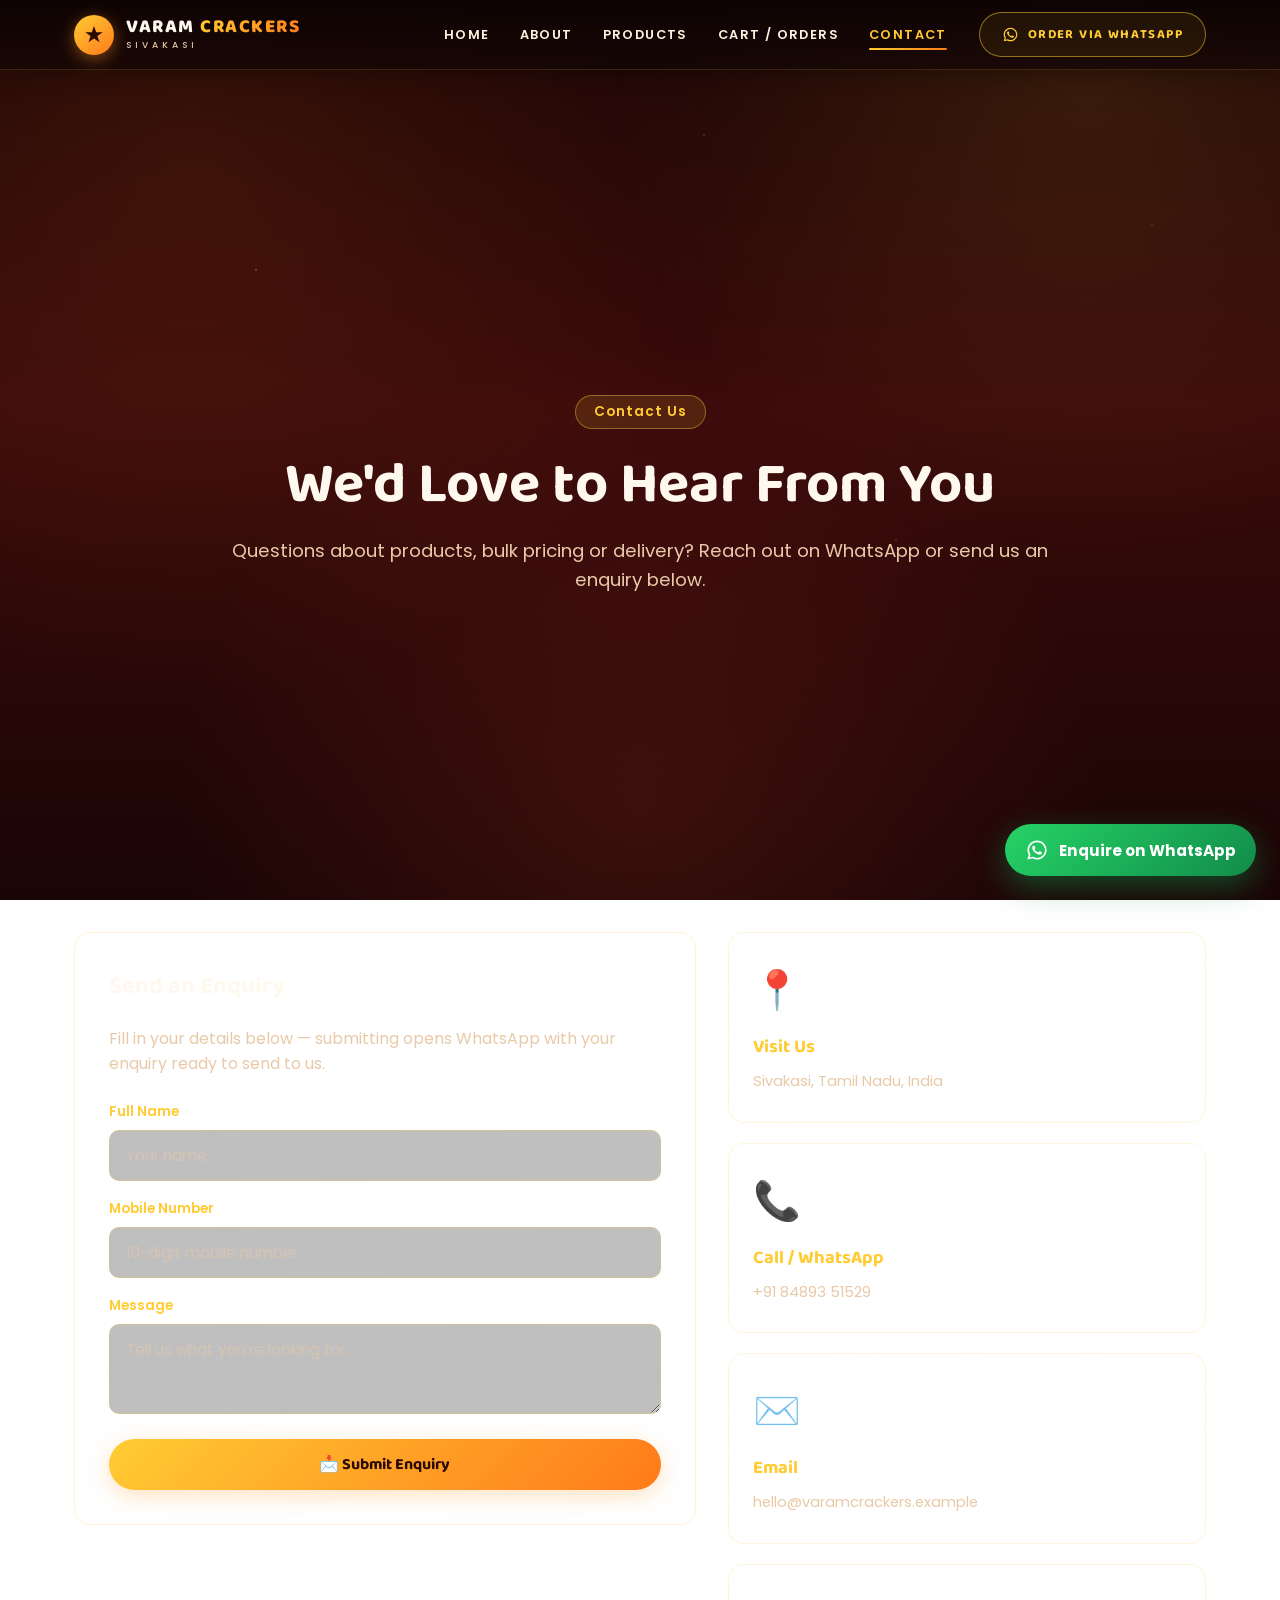
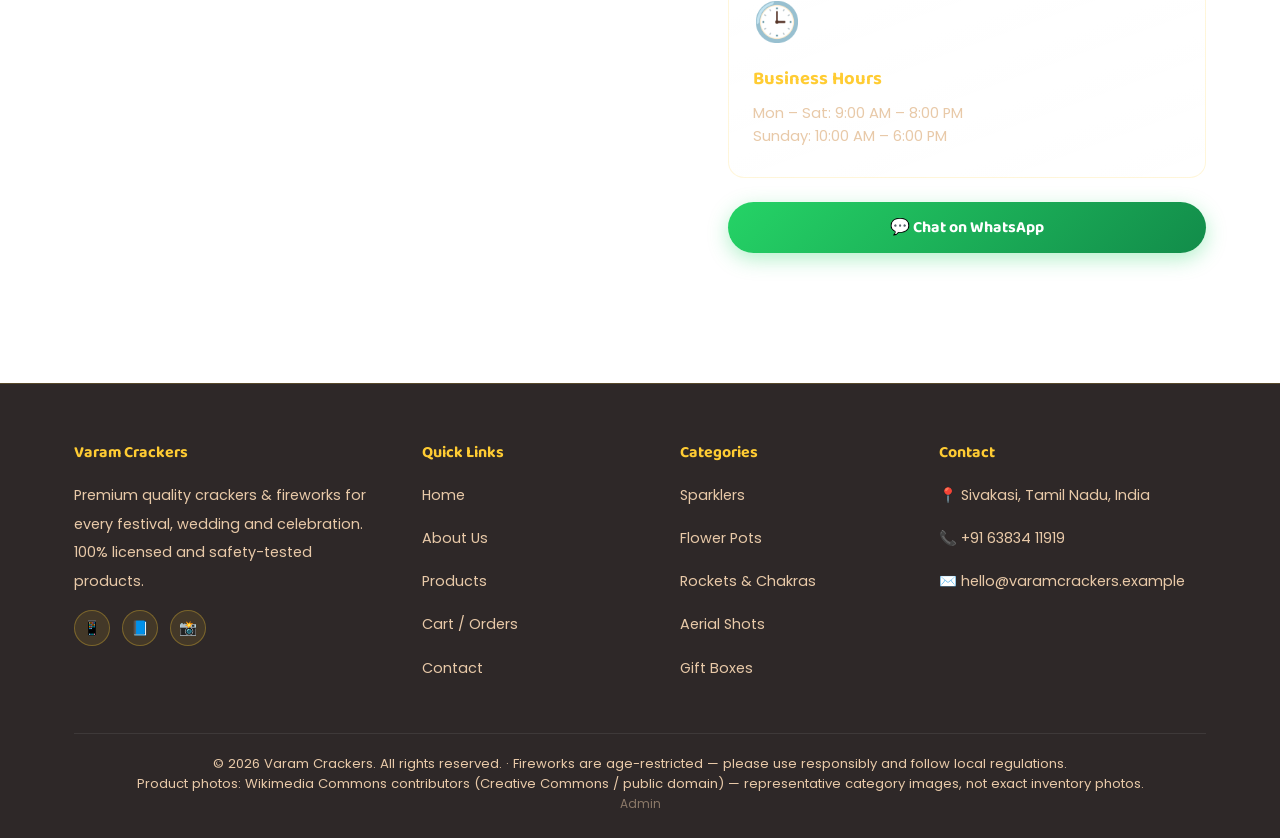
==== commit 434ece1d: "Updated number" ====
--- a/contact.html
+++ b/contact.html
@@ -62,7 +62,7 @@
           <div class="card" style="margin-bottom:20px;">
             <span class="icon">📞</span>
             <h3>Call / WhatsApp</h3>
-            <p>+91 63834 11919</p>
+            <p>+91 84893 51529</p>
           </div>
           <div class="card" style="margin-bottom:20px;">
             <span class="icon">✉️</span>
